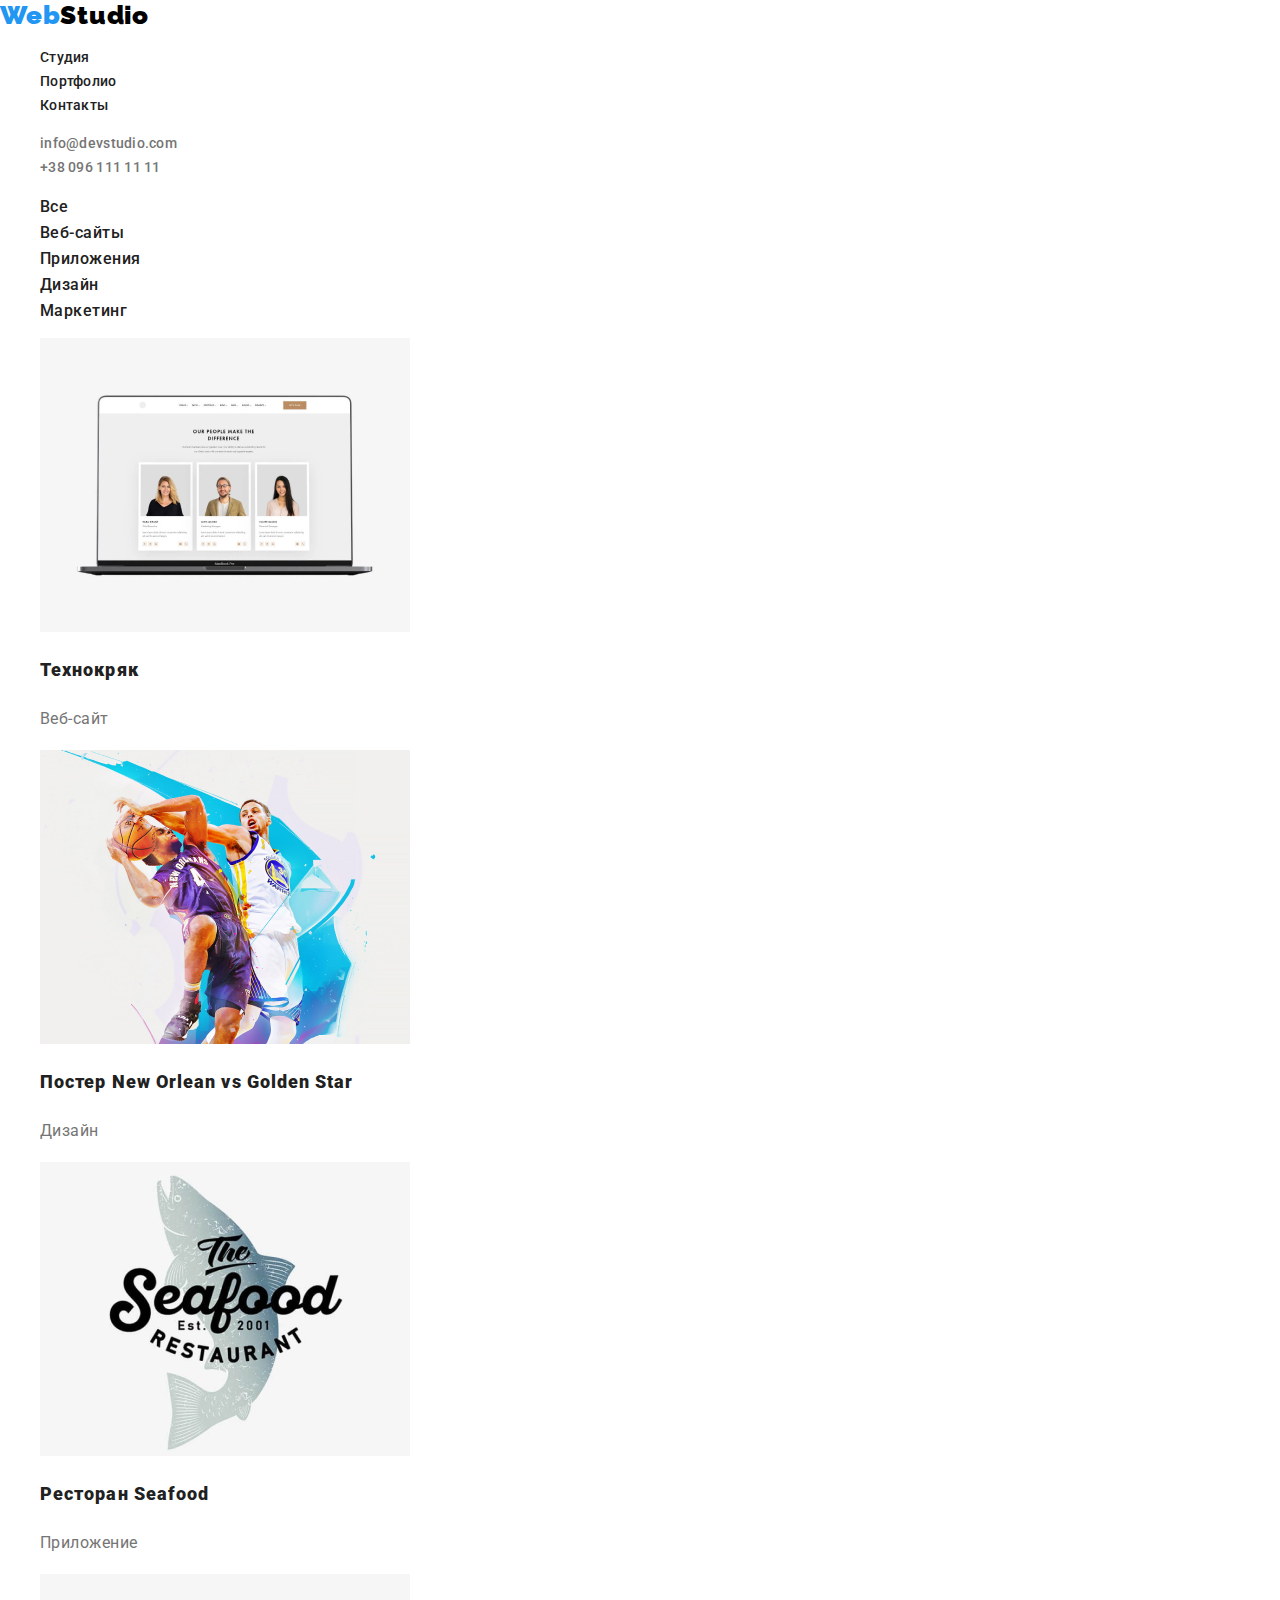
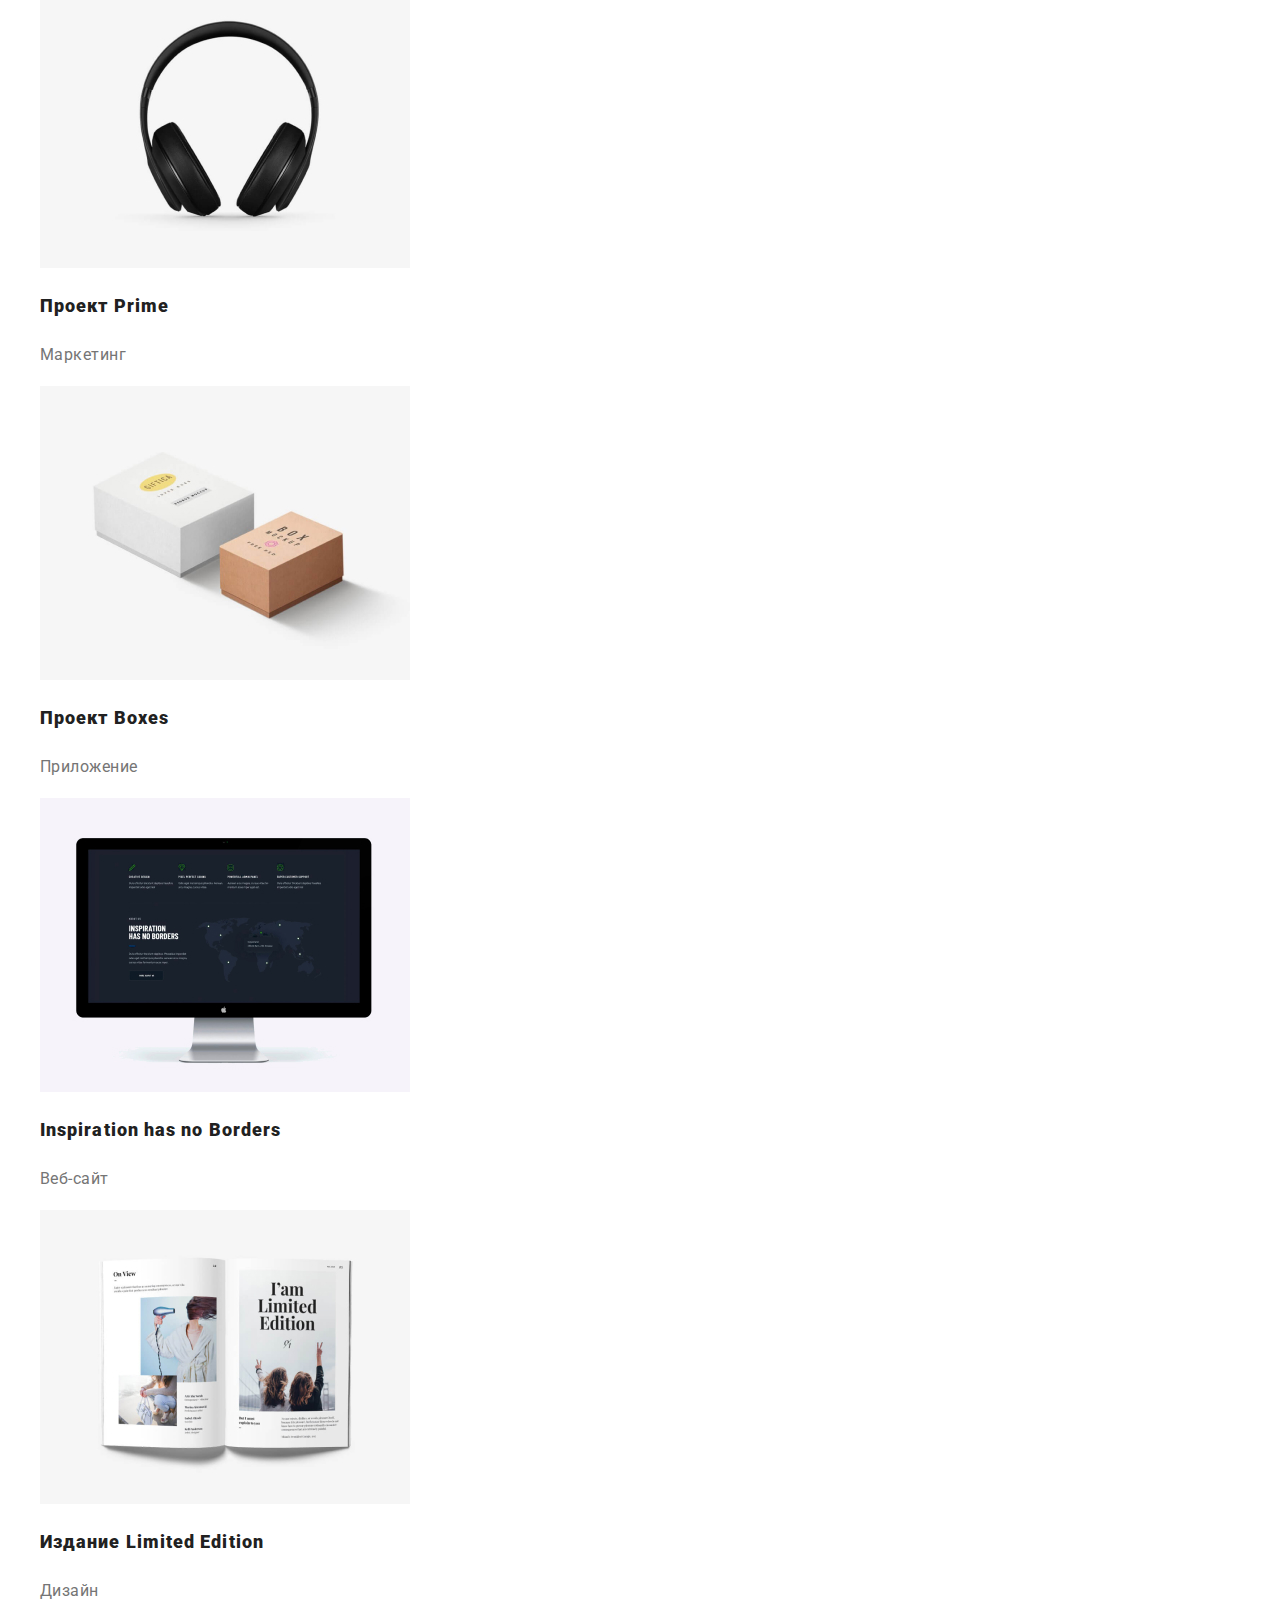
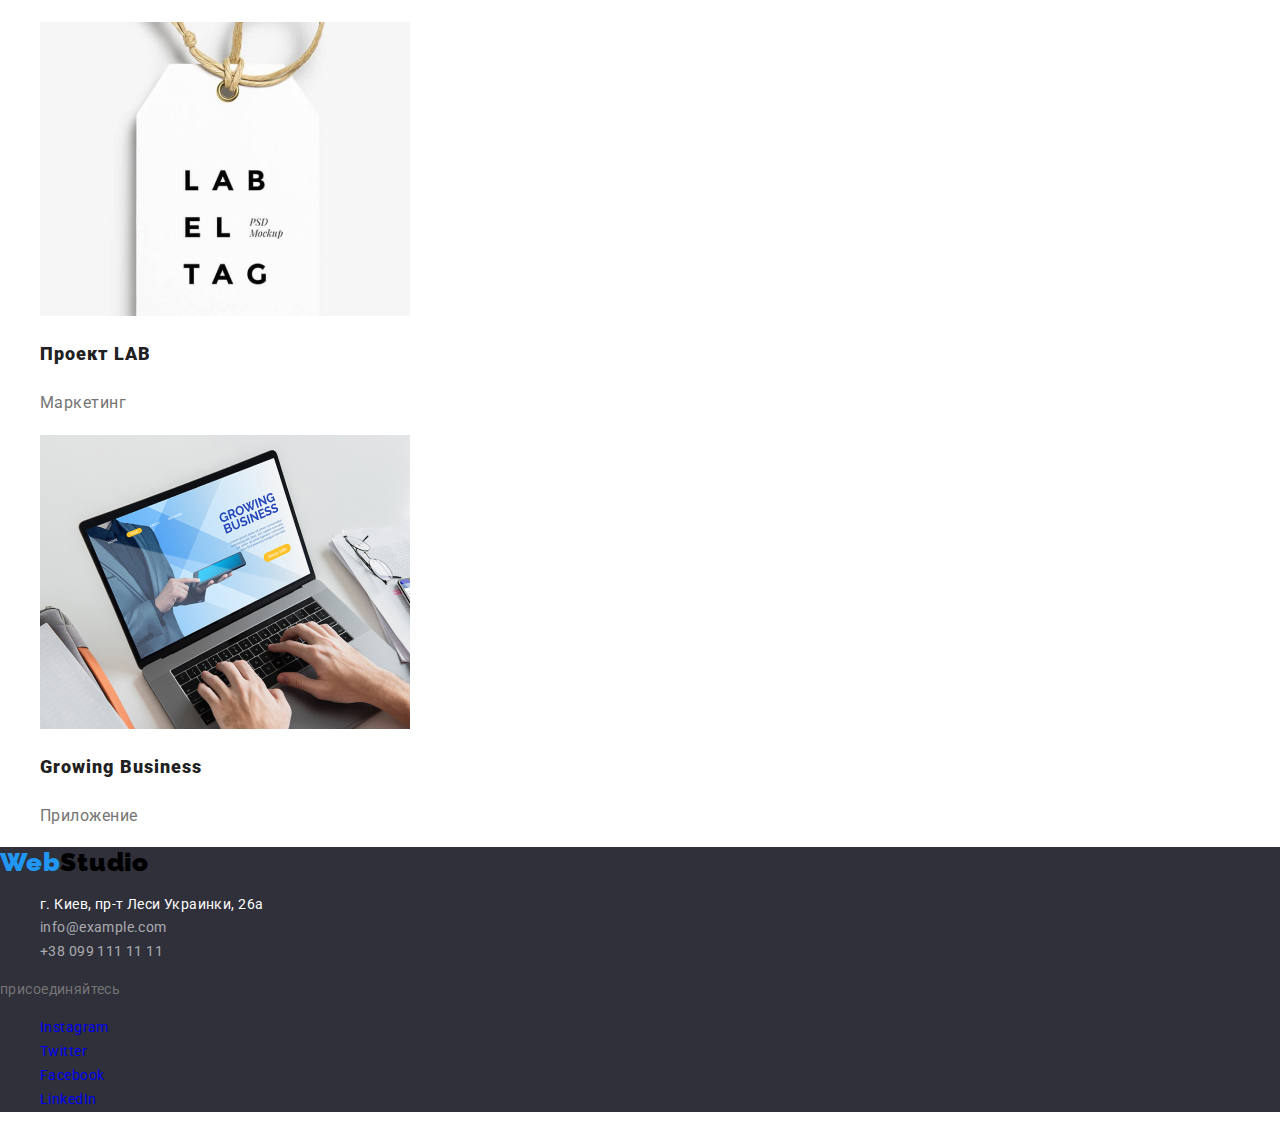
==== portfolio.html @ 93226209 "goit-markup-hw-02" ====
<!DOCTYPE html>
<html lang="ru">
  <head>
    <meta charset="UTF-8" />
    <meta name="viewport" content="width=device-width, initial-scale=1.0" />
    <meta http-equiv="X-UA-Compatible" content="ie=edge" />
    <title>Portfolio</title>
    <link rel="stylesheet" href="./CSS/normalize.css" />
    <link
      href="https://fonts.googleapis.com/css2?family=Raleway:wght@700&family=Roboto:wght@400;500;700;900&display=swap"
      rel="stylesheet"
    />
    <link rel="stylesheet" href="./CSS/styles.css" />
  </head>

  <body>
    <!--Шапка сайта-->
    <header class="page-haeder">
      <a href="./portfolio.html" class="log-ty"
        ><span class="logo">Web</span><span class="logotype">Studio</span></a
      >
      <nav class="navigation">
        <ul class="site-nav list">
          <li class="nav-item">
            <a href="./index.html" class="nav-link">Студия</a>
          </li>
          <li class="nav-item">
            <a href="./portfolio.html" class="nav-link">Портфолио</a>
          </li>
          <li class="nav-item"><a href="" class="nav-link">Контакты</a></li>
        </ul>
      </nav>
      <ul class="contacts list">
        <li>
          <a href="mailto:info@devstudio.com" class="contacts-link"
            >info@devstudio.com</a
          >
        </li>
        <li>
          <a href="tel:+380961111111" class="contacts-link"
            >+38 096 111 11 11</a
          >
        </li>
      </ul>
    </header>

    <main>
      <!--Галерея-->
      <section class="gallery">
        <ul class="list">
          <li><a href="#" class="button list">Все</a></li>
          <li><a href="#" class="button list">Веб-сайты</a></li>
          <li><a href="#" class="button list">Приложения</a></li>
          <li><a href="#" class="button list">Дизайн</a></li>
          <li><a href="#" class="button list">Маркетинг</a></li>
        </ul>
        <ul class="list">
          <li>
            <a
              ><img src="./images/tehno.jpg" alt="" width="370" />
              <h1 class="gallery-title">Технокряк</h1>
              <p class="gallery-discription">Веб-сайт</p></a
            >
          </li>
          <li>
            <a
              ><img src="./images/poster.jpg" alt="" width="370" />
              <h1 class="gallery-title">Постер New Orlean vs Golden Star</h1>
              <p class="gallery-discription">Дизайн</p></a
            >
          </li>
          <li>
            <a
              ><img src="./images/seafood.jpg" alt="" width="370" />
              <h1 class="gallery-title">Ресторан Seafood</h1>
              <p class="gallery-discription">Приложение</p></a
            >
          </li>
          <li>
            <a
              ><img src="./images/prime.jpg" alt="" width="370" />
              <h1 class="gallery-title">Проект Prime</h1>
              <p class="gallery-discription">Маркетинг</p></a
            >
          </li>
          <li>
            <a
              ><img src="./images/boxes.jpg" alt="" width="370" />
              <h1 class="gallery-title">Проект Boxes</h1>
              <p class="gallery-discription">Приложение</p></a
            >
          </li>
          <li>
            <a
              ><img src="./images/comp.jpg" alt="" width="370" />
              <h1 class="gallery-title">Inspiration has no Borders</h1>
              <p class="gallery-discription">Веб-сайт</p></a
            >
          </li>
          <li>
            <a
              ><img src="./images/edition.jpg" alt="" width="370" />
              <h1 class="gallery-title">Издание Limited Edition</h1>
              <p class="gallery-discription">Дизайн</p></a
            >
          </li>
          <li>
            <a
              ><img src="./images/lab.jpg" alt="" width="370" />
              <h1 class="gallery-title">Проект LAB</h1>
              <p class="gallery-discription">Маркетинг</p></a
            >
          </li>
          <li>
            <a
              ><img src="./images/business.jpg" alt="" width="370" />
              <h1 class="gallery-title">Growing Business</h1>
              <p class="gallery-discription">Приложение</p></a
            >
          </li>
        </ul>
      </section>
    </main>

    <!--Футер-->
    <footer class="footer">
      <a href="./index.html" class="log-ty"
        ><span class="logo">Web</span><span class="logotype">Studio</span></a
      >
      <address>
        <ul class="address-contact list">
          <li class="address-contact-item">
            <a href="" class="address-link">г. Киев, пр-т Леси Украинки, 26a</a>
          </li>
          <li class="address-contact-item">
            <a href="mailto:info@example.com" class="address-link contact"
              >info@example.com</a
            >
          </li>
          <li class="address-contact-item">
            <a href="tel:+380991111111" class="address-link contact"
              >+38 099 111 11 11</a
            >
          </li>
        </ul>
      </address>

      <span>присоединяйтесь</span>
      <ul class="social list">
        <li class="social-item">
          <a
            href="#"
            class="social-link"
            target="_blank"
            rel="noopener noreferrer"
            aria-label="ссылка на Инстаграм"
            >Instagram</a
          >
        </li>
        <li class="social-item">
          <a
            href="#"
            class="social-link"
            target="_blank"
            rel="noopener noreferrer"
            aria-label="ссылка на Твиттер"
            >Twitter</a
          >
        </li>
        <li class="social-item">
          <a
            href="#"
            class="social-link"
            target="_blank"
            rel="noopener noreferrer"
            aria-label="ссылка на Фэйсбук"
            >Facebook</a
          >
        </li>
        <li class="social-item">
          <a
            href="#"
            class="social-link"
            target="_blank"
            rel="noopener noreferrer"
            aria-label="ссылка на ЛинкедИн"
            >LinkedIn</a
          >
        </li>
      </ul>
    </footer>
  </body>
</html>
---- CSS/styles.css ----
:root {
  --primary-text-color: #757575;
  --white-color: #ffffff;
  --accent-color: #2196f3;
  --dark-color: #212121;
  --black-color: #000000;
  --background-color: rgba(47, 48, 58, 0.8);
  --cont-color: rgba(255, 255, 255, 0.6);
  --footer-color: #2f303a;
}

/*font-family: 'Raleway', sans-serif;
font-family: 'Roboto', sans-serif;*/

body {
  background-color: var(--white-color);
  font-family: "Roboto", sans-serif;
  font-size: 14px;
  line-height: 1.71;
  letter-spacing: 0.03em;
  color: var(--primary-text-color);
}

.list {
  list-style: none;
}

.log-ty {
  text-decoration: none;
}

.logo {
  font-family: "Raleway", sans-serif;
  font-weight: 900;
  font-size: 26px;
  line-height: 1.19;
  letter-spacing: 0.03em;
  text-decoration: none;
  color: var(--accent-color);
}

.logotype {
  font-family: "Raleway", sans-serif;
  font-weight: 900;
  font-size: 26px;
  line-height: 1.19;
  letter-spacing: 0.03em;
  text-decoration: none;
  color: var(--black-color);
}

.site-nav .nav-link {
  font-weight: 500;
  font-size: 14px;
  line-height: 1.14;
  letter-spacing: 0.02em;
  text-decoration: none;
  color: var(--dark-color);
}

.site-nav .nav-link:hover,
.site-nav .nav-link:focus {
  color: var(--accent-color);
}

.contacts .contacts-link {
  font-weight: 500;
  font-size: 14px;
  line-height: 1.14;
  letter-spacing: 0.02em;
  text-decoration: none;
  color: var(--primary-text-color);
}

.contacts-link:hover,
.contacts-link:focus,
.social-link:hover,
.social-link:focus,
.address-link:hover,
.address-link:focus {
  color: var(--accent-color);
}

/*Hero*/

.hero {
  background: var(--background-color);
}

.hero-title {
  font-weight: 900;
  font-size: 44px;
  line-height: 1.36;
  text-align: center;
  letter-spacing: 0.06em;
  text-transform: uppercase;
  color: var(--white-color);
}

.hero-btn {
  background: var(--accent-color);
  font-weight: 900;
  font-size: 16px;
  line-height: 1.88;
  align-items: center;
  text-align: center;
  letter-spacing: 0.06em;
  text-decoration: none;
  color: var(--white-color);
}

/*Section*/

.section-title {
  font-weight: 900;
  font-size: 36px;
  line-height: 1.17;
  letter-spacing: 0.03em;
  color: var(--dark-color);
}

.title {
  background: var(--background-color);
  color: var(--white-color);
}

.white-title {
  background: var(--white-color);
}

/*Features*/

.features .title {
  color: var(--dark-color);
}

.features-discription {
  font-size: 14px;
  line-height: 1.71;
  letter-spacing: 0.03em;
}

/*Teams*/

.teams-profes {
  font-size: 16px;
  line-height: 1.19;
  letter-spacing: 0.03em;
}

/*Gallery*/

.button {
  font-family: inherit;
  font-weight: 500;
  font-size: 16px;
  line-height: 1.63;
  text-align: center;
  letter-spacing: 0.03em;
  text-decoration: none;
  color: var(--dark-color);
}

.button:hover,
.button:focus {
  background-color: var(--accent-color);
  color: var(--white-color);
}

.gallery-title {
  font-weight: 900;
  font-size: 18px;
  line-height: 2;
  letter-spacing: 0.06em;
  color: var(--dark-color);
}

.gallery-discription {
  font-size: 16px;
  line-height: 1.88;
  letter-spacing: 0.03em;
  color: var(--primary-text-color);
}

/*Footer*/

.social-link {
  text-decoration: none;
}

.address-link {
  font-style: normal;
  font-size: 14px;
  line-height: 1.71;
  letter-spacing: 0.03em;
  text-decoration: none;
  color: var(--white-color);
}

.contact {
  color: var(--cont-color);
}

.footer {
  background: var(--footer-color);
}
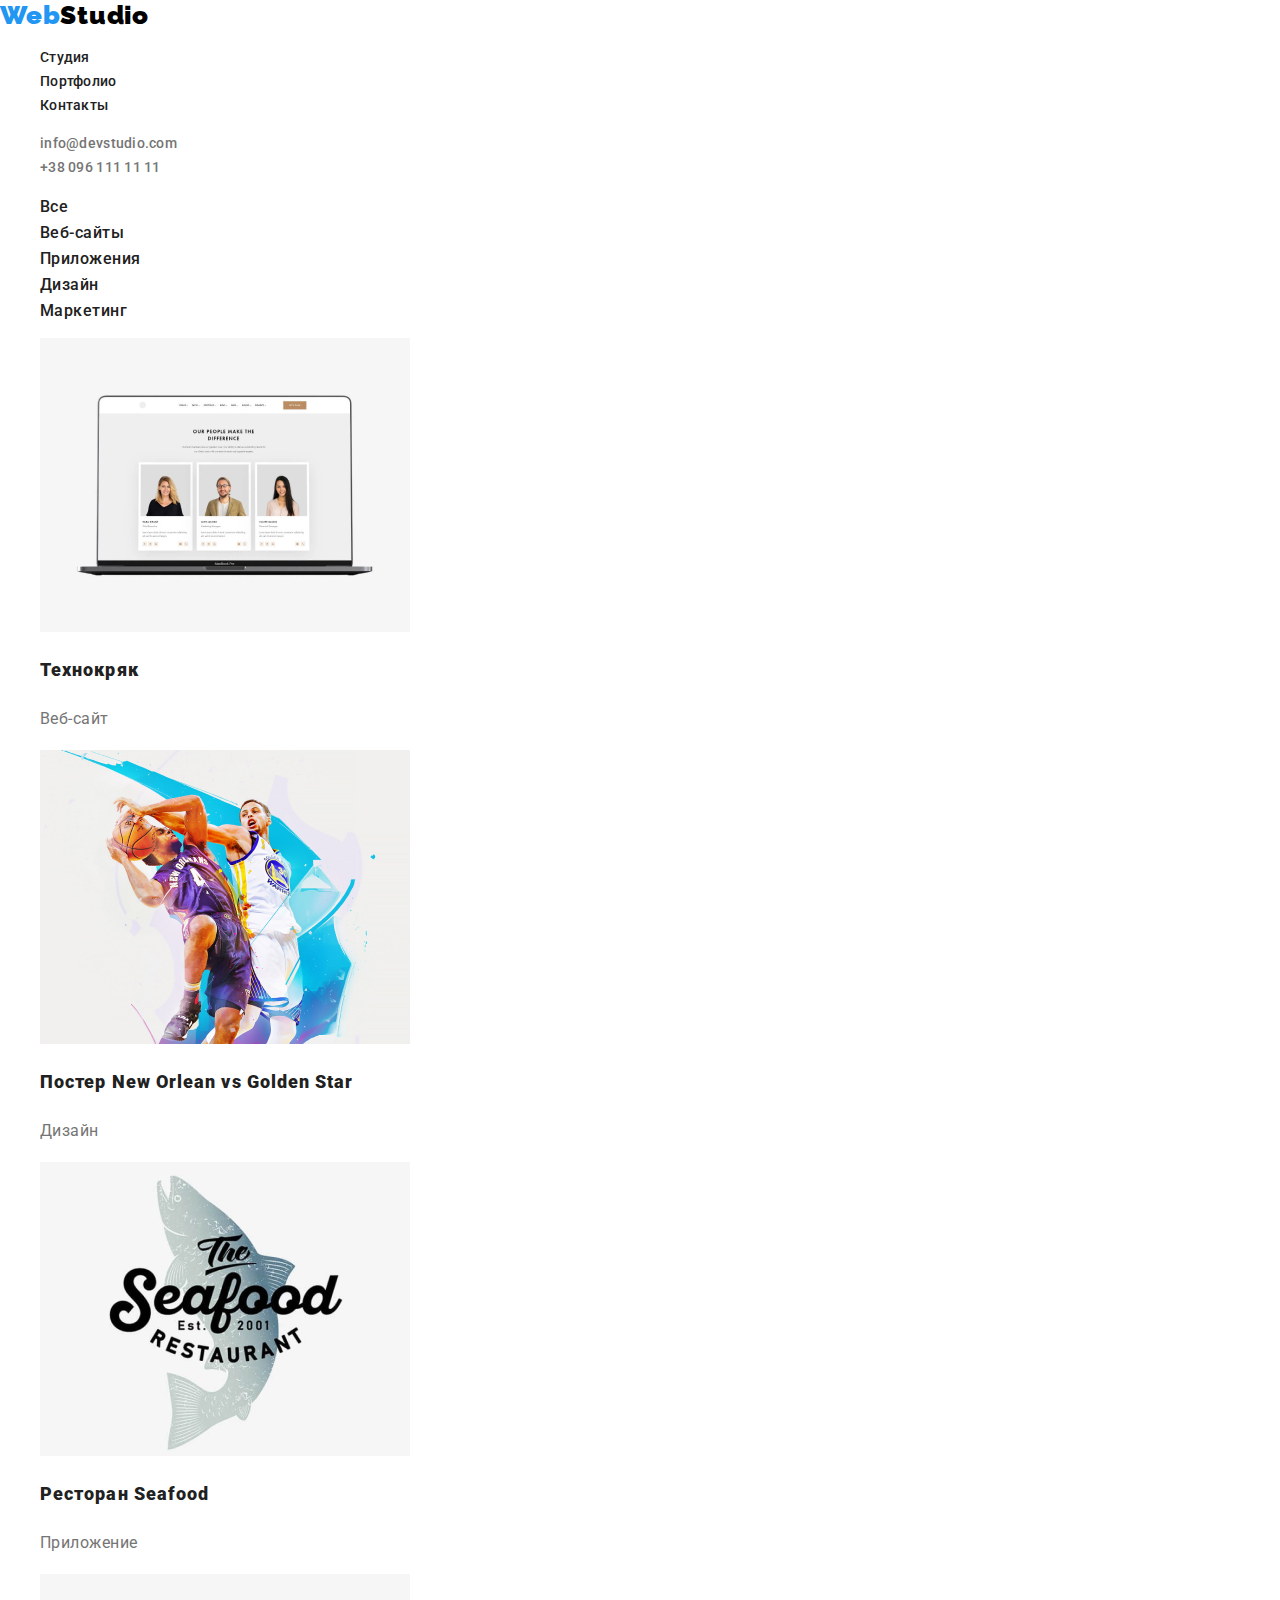
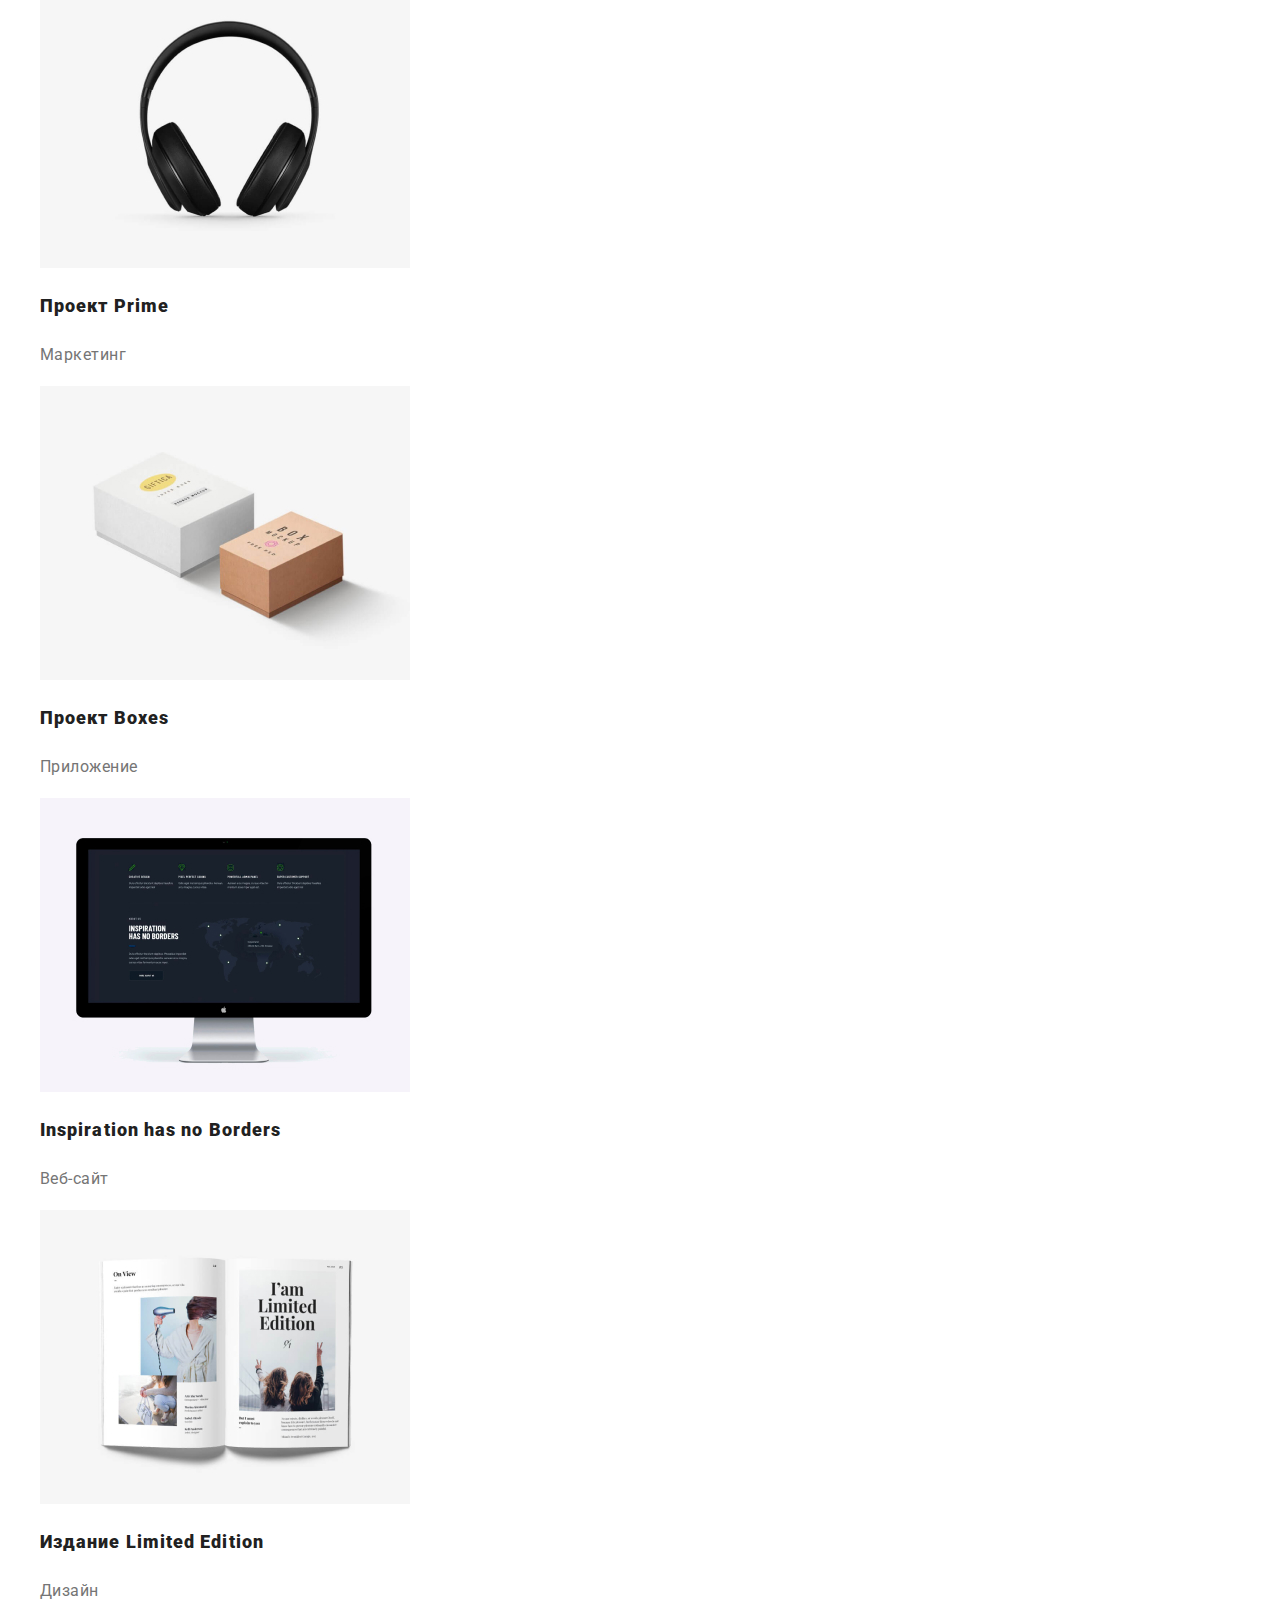
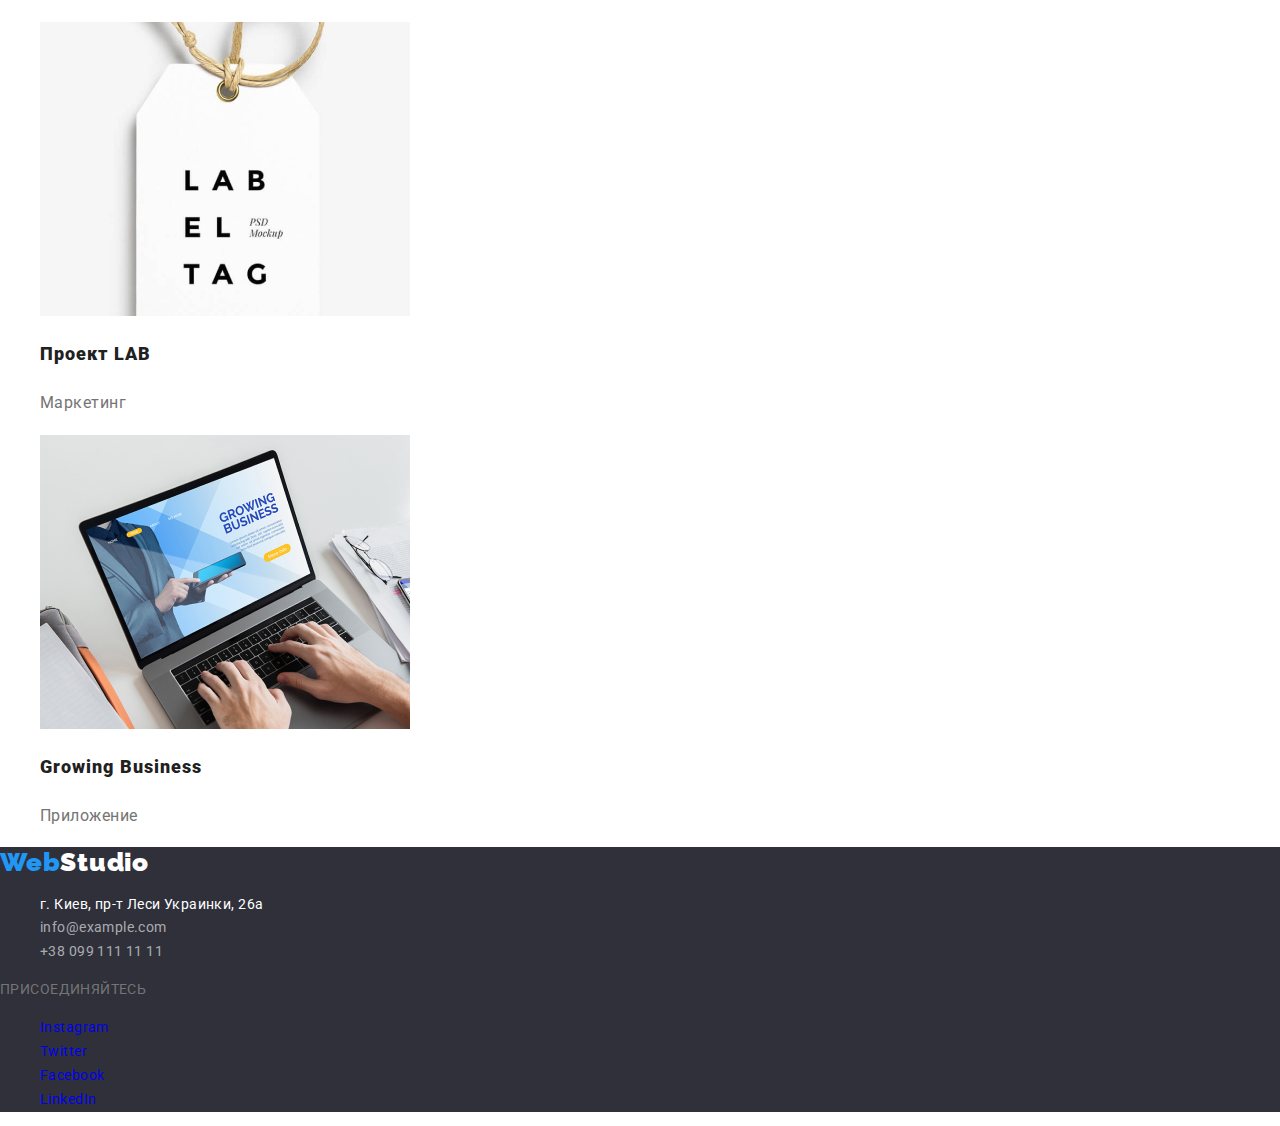
==== commit 5c8db5a1: "corrected-goit-markup-hw-03" ====
--- a/portfolio.html
+++ b/portfolio.html
@@ -125,7 +125,8 @@
     <!--Футер-->
     <footer class="footer">
       <a href="./index.html" class="log-ty"
-        ><span class="logo">Web</span><span class="logotype">Studio</span></a
+        ><span class="logo">Web</span
+        ><span class="logotype white-logo">Studio</span></a
       >
       <address>
         <ul class="address-contact list">
@@ -145,7 +146,7 @@
         </ul>
       </address>
 
-      <span>присоединяйтесь</span>
+      <span>ПРИСОЕДИНЯЙТЕСЬ</span>
       <ul class="social list">
         <li class="social-item">
           <a
--- a/CSS/styles.css
+++ b/CSS/styles.css
@@ -184,6 +184,10 @@
 
 /*Footer*/
 
+.white-logo {
+  color: var(--white-color);
+}
+
 .social-link {
   text-decoration: none;
 }
